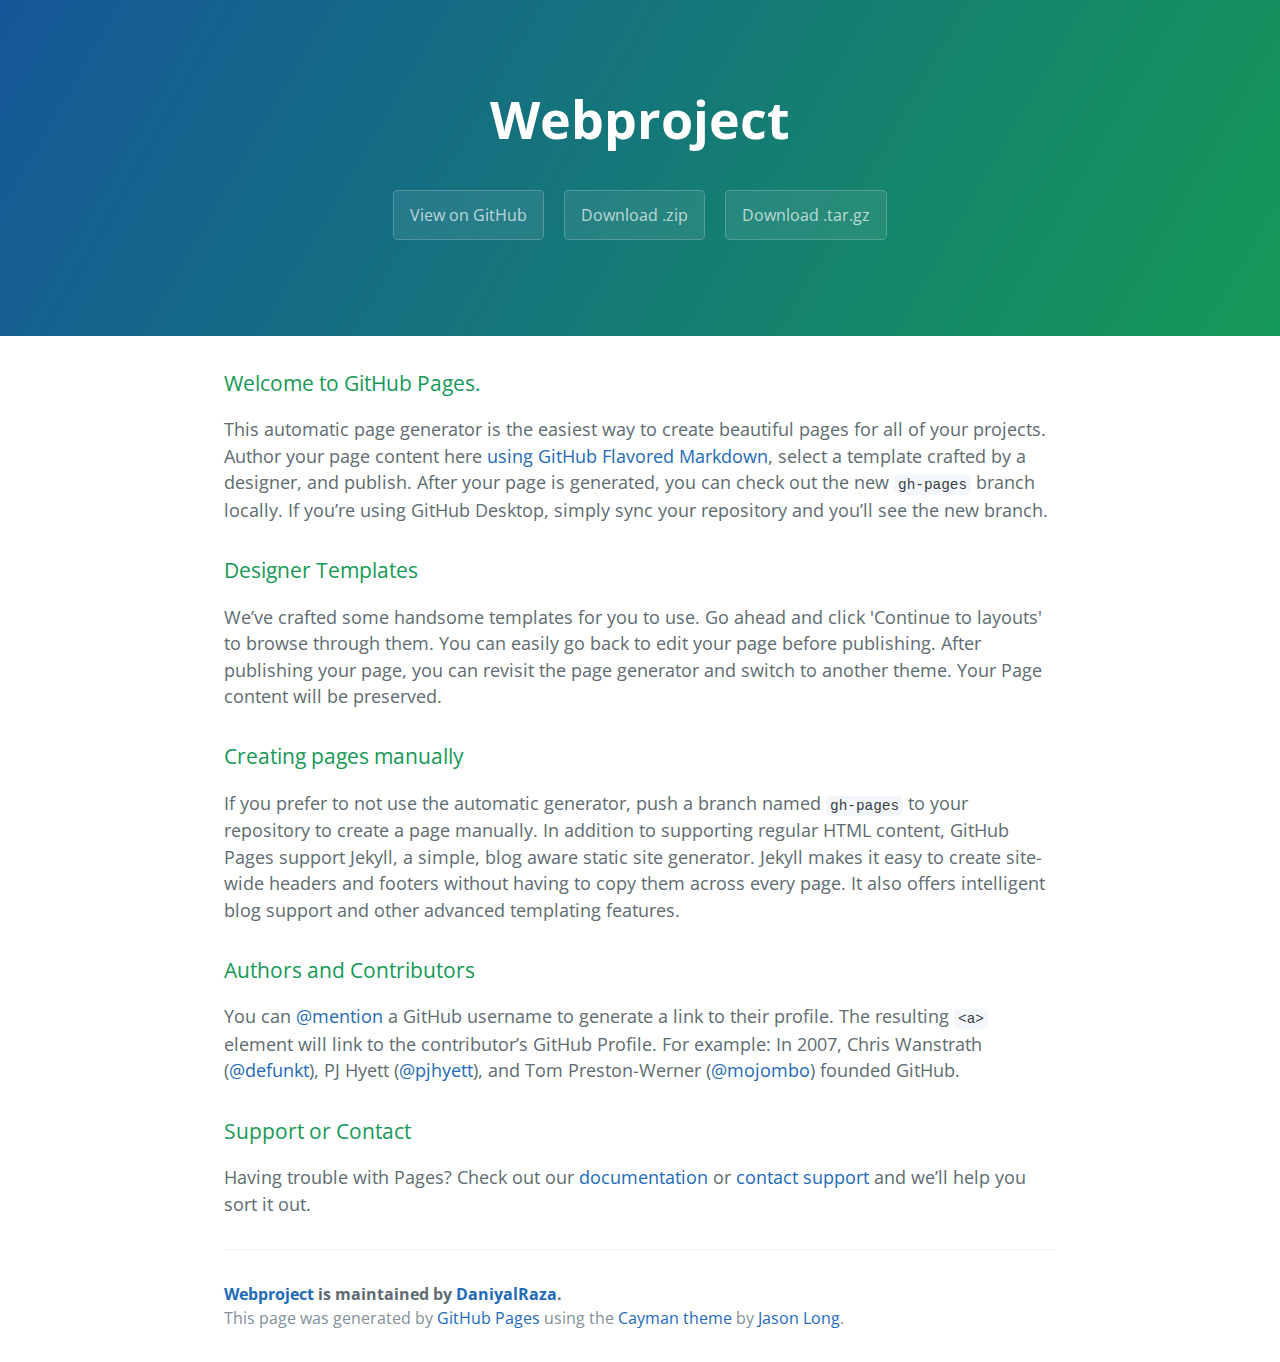
==== index.html @ 0dea216e "Create gh-pages branch via GitHub" ====
<!DOCTYPE html>
<html lang="en-us">
  <head>
    <meta charset="UTF-8">
    <title>Webproject by DaniyalRaza</title>
    <meta name="viewport" content="width=device-width, initial-scale=1">
    <link rel="stylesheet" type="text/css" href="stylesheets/normalize.css" media="screen">
    <link href='https://fonts.googleapis.com/css?family=Open+Sans:400,700' rel='stylesheet' type='text/css'>
    <link rel="stylesheet" type="text/css" href="stylesheets/stylesheet.css" media="screen">
    <link rel="stylesheet" type="text/css" href="stylesheets/github-light.css" media="screen">
  </head>
  <body>
    <section class="page-header">
      <h1 class="project-name">Webproject</h1>
      <h2 class="project-tagline"></h2>
      <a href="https://github.com/DaniyalRaza/WebProject" class="btn">View on GitHub</a>
      <a href="https://github.com/DaniyalRaza/WebProject/zipball/master" class="btn">Download .zip</a>
      <a href="https://github.com/DaniyalRaza/WebProject/tarball/master" class="btn">Download .tar.gz</a>
    </section>

    <section class="main-content">
      <h3>
<a id="welcome-to-github-pages" class="anchor" href="#welcome-to-github-pages" aria-hidden="true"><span class="octicon octicon-link"></span></a>Welcome to GitHub Pages.</h3>

<p>This automatic page generator is the easiest way to create beautiful pages for all of your projects. Author your page content here <a href="https://guides.github.com/features/mastering-markdown/">using GitHub Flavored Markdown</a>, select a template crafted by a designer, and publish. After your page is generated, you can check out the new <code>gh-pages</code> branch locally. If you’re using GitHub Desktop, simply sync your repository and you’ll see the new branch.</p>

<h3>
<a id="designer-templates" class="anchor" href="#designer-templates" aria-hidden="true"><span class="octicon octicon-link"></span></a>Designer Templates</h3>

<p>We’ve crafted some handsome templates for you to use. Go ahead and click 'Continue to layouts' to browse through them. You can easily go back to edit your page before publishing. After publishing your page, you can revisit the page generator and switch to another theme. Your Page content will be preserved.</p>

<h3>
<a id="creating-pages-manually" class="anchor" href="#creating-pages-manually" aria-hidden="true"><span class="octicon octicon-link"></span></a>Creating pages manually</h3>

<p>If you prefer to not use the automatic generator, push a branch named <code>gh-pages</code> to your repository to create a page manually. In addition to supporting regular HTML content, GitHub Pages support Jekyll, a simple, blog aware static site generator. Jekyll makes it easy to create site-wide headers and footers without having to copy them across every page. It also offers intelligent blog support and other advanced templating features.</p>

<h3>
<a id="authors-and-contributors" class="anchor" href="#authors-and-contributors" aria-hidden="true"><span class="octicon octicon-link"></span></a>Authors and Contributors</h3>

<p>You can <a href="https://github.com/blog/821" class="user-mention">@mention</a> a GitHub username to generate a link to their profile. The resulting <code>&lt;a&gt;</code> element will link to the contributor’s GitHub Profile. For example: In 2007, Chris Wanstrath (<a href="https://github.com/defunkt" class="user-mention">@defunkt</a>), PJ Hyett (<a href="https://github.com/pjhyett" class="user-mention">@pjhyett</a>), and Tom Preston-Werner (<a href="https://github.com/mojombo" class="user-mention">@mojombo</a>) founded GitHub.</p>

<h3>
<a id="support-or-contact" class="anchor" href="#support-or-contact" aria-hidden="true"><span class="octicon octicon-link"></span></a>Support or Contact</h3>

<p>Having trouble with Pages? Check out our <a href="https://help.github.com/pages">documentation</a> or <a href="https://github.com/contact">contact support</a> and we’ll help you sort it out.</p>

      <footer class="site-footer">
        <span class="site-footer-owner"><a href="https://github.com/DaniyalRaza/WebProject">Webproject</a> is maintained by <a href="https://github.com/DaniyalRaza">DaniyalRaza</a>.</span>

        <span class="site-footer-credits">This page was generated by <a href="https://pages.github.com">GitHub Pages</a> using the <a href="https://github.com/jasonlong/cayman-theme">Cayman theme</a> by <a href="https://twitter.com/jasonlong">Jason Long</a>.</span>
      </footer>

    </section>

  
  </body>
</html>
---- stylesheets/stylesheet.css ----
* {
  box-sizing: border-box; }

body {
  padding: 0;
  margin: 0;
  font-family: "Open Sans", "Helvetica Neue", Helvetica, Arial, sans-serif;
  font-size: 16px;
  line-height: 1.5;
  color: #606c71; }

a {
  color: #1e6bb8;
  text-decoration: none; }
  a:hover {
    text-decoration: underline; }

.btn {
  display: inline-block;
  margin-bottom: 1rem;
  color: rgba(255, 255, 255, 0.7);
  background-color: rgba(255, 255, 255, 0.08);
  border-color: rgba(255, 255, 255, 0.2);
  border-style: solid;
  border-width: 1px;
  border-radius: 0.3rem;
  transition: color 0.2s, background-color 0.2s, border-color 0.2s; }
  .btn + .btn {
    margin-left: 1rem; }

.btn:hover {
  color: rgba(255, 255, 255, 0.8);
  text-decoration: none;
  background-color: rgba(255, 255, 255, 0.2);
  border-color: rgba(255, 255, 255, 0.3); }

@media screen and (min-width: 64em) {
  .btn {
    padding: 0.75rem 1rem; } }

@media screen and (min-width: 42em) and (max-width: 64em) {
  .btn {
    padding: 0.6rem 0.9rem;
    font-size: 0.9rem; } }

@media screen and (max-width: 42em) {
  .btn {
    display: block;
    width: 100%;
    padding: 0.75rem;
    font-size: 0.9rem; }
    .btn + .btn {
      margin-top: 1rem;
      margin-left: 0; } }

.page-header {
  color: #fff;
  text-align: center;
  background-color: #159957;
  background-image: linear-gradient(120deg, #155799, #159957); }

@media screen and (min-width: 64em) {
  .page-header {
    padding: 5rem 6rem; } }

@media screen and (min-width: 42em) and (max-width: 64em) {
  .page-header {
    padding: 3rem 4rem; } }

@media screen and (max-width: 42em) {
  .page-header {
    padding: 2rem 1rem; } }

.project-name {
  margin-top: 0;
  margin-bottom: 0.1rem; }

@media screen and (min-width: 64em) {
  .project-name {
    font-size: 3.25rem; } }

@media screen and (min-width: 42em) and (max-width: 64em) {
  .project-name {
    font-size: 2.25rem; } }

@media screen and (max-width: 42em) {
  .project-name {
    font-size: 1.75rem; } }

.project-tagline {
  margin-bottom: 2rem;
  font-weight: normal;
  opacity: 0.7; }

@media screen and (min-width: 64em) {
  .project-tagline {
    font-size: 1.25rem; } }

@media screen and (min-width: 42em) and (max-width: 64em) {
  .project-tagline {
    font-size: 1.15rem; } }

@media screen and (max-width: 42em) {
  .project-tagline {
    font-size: 1rem; } }

.main-content :first-child {
  margin-top: 0; }
.main-content img {
  max-width: 100%; }
.main-content h1, .main-content h2, .main-content h3, .main-content h4, .main-content h5, .main-content h6 {
  margin-top: 2rem;
  margin-bottom: 1rem;
  font-weight: normal;
  color: #159957; }
.main-content p {
  margin-bottom: 1em; }
.main-content code {
  padding: 2px 4px;
  font-family: Consolas, "Liberation Mono", Menlo, Courier, monospace;
  font-size: 0.9rem;
  color: #383e41;
  background-color: #f3f6fa;
  border-radius: 0.3rem; }
.main-content pre {
  padding: 0.8rem;
  margin-top: 0;
  margin-bottom: 1rem;
  font: 1rem Consolas, "Liberation Mono", Menlo, Courier, monospace;
  color: #567482;
  word-wrap: normal;
  background-color: #f3f6fa;
  border: solid 1px #dce6f0;
  border-radius: 0.3rem; }
  .main-content pre > code {
    padding: 0;
    margin: 0;
    font-size: 0.9rem;
    color: #567482;
    word-break: normal;
    white-space: pre;
    background: transparent;
    border: 0; }
.main-content .highlight {
  margin-bottom: 1rem; }
  .main-content .highlight pre {
    margin-bottom: 0;
    word-break: normal; }
.main-content .highlight pre, .main-content pre {
  padding: 0.8rem;
  overflow: auto;
  font-size: 0.9rem;
  line-height: 1.45;
  border-radius: 0.3rem; }
.main-content pre code, .main-content pre tt {
  display: inline;
  max-width: initial;
  padding: 0;
  margin: 0;
  overflow: initial;
  line-height: inherit;
  word-wrap: normal;
  background-color: transparent;
  border: 0; }
  .main-content pre code:before, .main-content pre code:after, .main-content pre tt:before, .main-content pre tt:after {
    content: normal; }
.main-content ul, .main-content ol {
  margin-top: 0; }
.main-content blockquote {
  padding: 0 1rem;
  margin-left: 0;
  color: #819198;
  border-left: 0.3rem solid #dce6f0; }
  .main-content blockquote > :first-child {
    margin-top: 0; }
  .main-content blockquote > :last-child {
    margin-bottom: 0; }
.main-content table {
  display: block;
  width: 100%;
  overflow: auto;
  word-break: normal;
  word-break: keep-all; }
  .main-content table th {
    font-weight: bold; }
  .main-content table th, .main-content table td {
    padding: 0.5rem 1rem;
    border: 1px solid #e9ebec; }
.main-content dl {
  padding: 0; }
  .main-content dl dt {
    padding: 0;
    margin-top: 1rem;
    font-size: 1rem;
    font-weight: bold; }
  .main-content dl dd {
    padding: 0;
    margin-bottom: 1rem; }
.main-content hr {
  height: 2px;
  padding: 0;
  margin: 1rem 0;
  background-color: #eff0f1;
  border: 0; }

@media screen and (min-width: 64em) {
  .main-content {
    max-width: 64rem;
    padding: 2rem 6rem;
    margin: 0 auto;
    font-size: 1.1rem; } }

@media screen and (min-width: 42em) and (max-width: 64em) {
  .main-content {
    padding: 2rem 4rem;
    font-size: 1.1rem; } }

@media screen and (max-width: 42em) {
  .main-content {
    padding: 2rem 1rem;
    font-size: 1rem; } }

.site-footer {
  padding-top: 2rem;
  margin-top: 2rem;
  border-top: solid 1px #eff0f1; }

.site-footer-owner {
  display: block;
  font-weight: bold; }

.site-footer-credits {
  color: #819198; }

@media screen and (min-width: 64em) {
  .site-footer {
    font-size: 1rem; } }

@media screen and (min-width: 42em) and (max-width: 64em) {
  .site-footer {
    font-size: 1rem; } }

@media screen and (max-width: 42em) {
  .site-footer {
    font-size: 0.9rem; } }
---- stylesheets/github-light.css ----
/*
   Copyright 2014 GitHub Inc.

   Licensed under the Apache License, Version 2.0 (the "License");
   you may not use this file except in compliance with the License.
   You may obtain a copy of the License at

       http://www.apache.org/licenses/LICENSE-2.0

   Unless required by applicable law or agreed to in writing, software
   distributed under the License is distributed on an "AS IS" BASIS,
   WITHOUT WARRANTIES OR CONDITIONS OF ANY KIND, either express or implied.
   See the License for the specific language governing permissions and
   limitations under the License.

*/

.pl-c /* comment */ {
  color: #969896;
}

.pl-c1      /* constant, markup.raw, meta.diff.header, meta.module-reference, meta.property-name, support, support.constant, support.variable, variable.other.constant */,
.pl-s .pl-v /* string variable */ {
  color: #0086b3;
}

.pl-e  /* entity */,
.pl-en /* entity.name */ {
  color: #795da3;
}

.pl-s .pl-s1 /* string source */,
.pl-smi      /* storage.modifier.import, storage.modifier.package, storage.type.java, variable.other, variable.parameter.function */ {
  color: #333;
}

.pl-ent /* entity.name.tag */ {
  color: #63a35c;
}

.pl-k /* keyword, storage, storage.type */ {
  color: #a71d5d;
}

.pl-pds              /* punctuation.definition.string, string.regexp.character-class */,
.pl-s                /* string */,
.pl-s .pl-pse .pl-s1 /* string punctuation.section.embedded source */,
.pl-sr               /* string.regexp */,
.pl-sr .pl-cce       /* string.regexp constant.character.escape */,
.pl-sr .pl-sra       /* string.regexp string.regexp.arbitrary-repitition */,
.pl-sr .pl-sre       /* string.regexp source.ruby.embedded */ {
  color: #183691;
}

.pl-v /* variable */ {
  color: #ed6a43;
}

.pl-id /* invalid.deprecated */ {
  color: #b52a1d;
}

.pl-ii /* invalid.illegal */ {
  background-color: #b52a1d;
  color: #f8f8f8;
}

.pl-sr .pl-cce /* string.regexp constant.character.escape */ {
  color: #63a35c;
  font-weight: bold;
}

.pl-ml /* markup.list */ {
  color: #693a17;
}

.pl-mh        /* markup.heading */,
.pl-mh .pl-en /* markup.heading entity.name */,
.pl-ms        /* meta.separator */ {
  color: #1d3e81;
  font-weight: bold;
}

.pl-mq /* markup.quote */ {
  color: #008080;
}

.pl-mi /* markup.italic */ {
  color: #333;
  font-style: italic;
}

.pl-mb /* markup.bold */ {
  color: #333;
  font-weight: bold;
}

.pl-md /* markup.deleted, meta.diff.header.from-file */ {
  background-color: #ffecec;
  color: #bd2c00;
}

.pl-mi1 /* markup.inserted, meta.diff.header.to-file */ {
  background-color: #eaffea;
  color: #55a532;
}

.pl-mdr /* meta.diff.range */ {
  color: #795da3;
  font-weight: bold;
}

.pl-mo /* meta.output */ {
  color: #1d3e81;
}
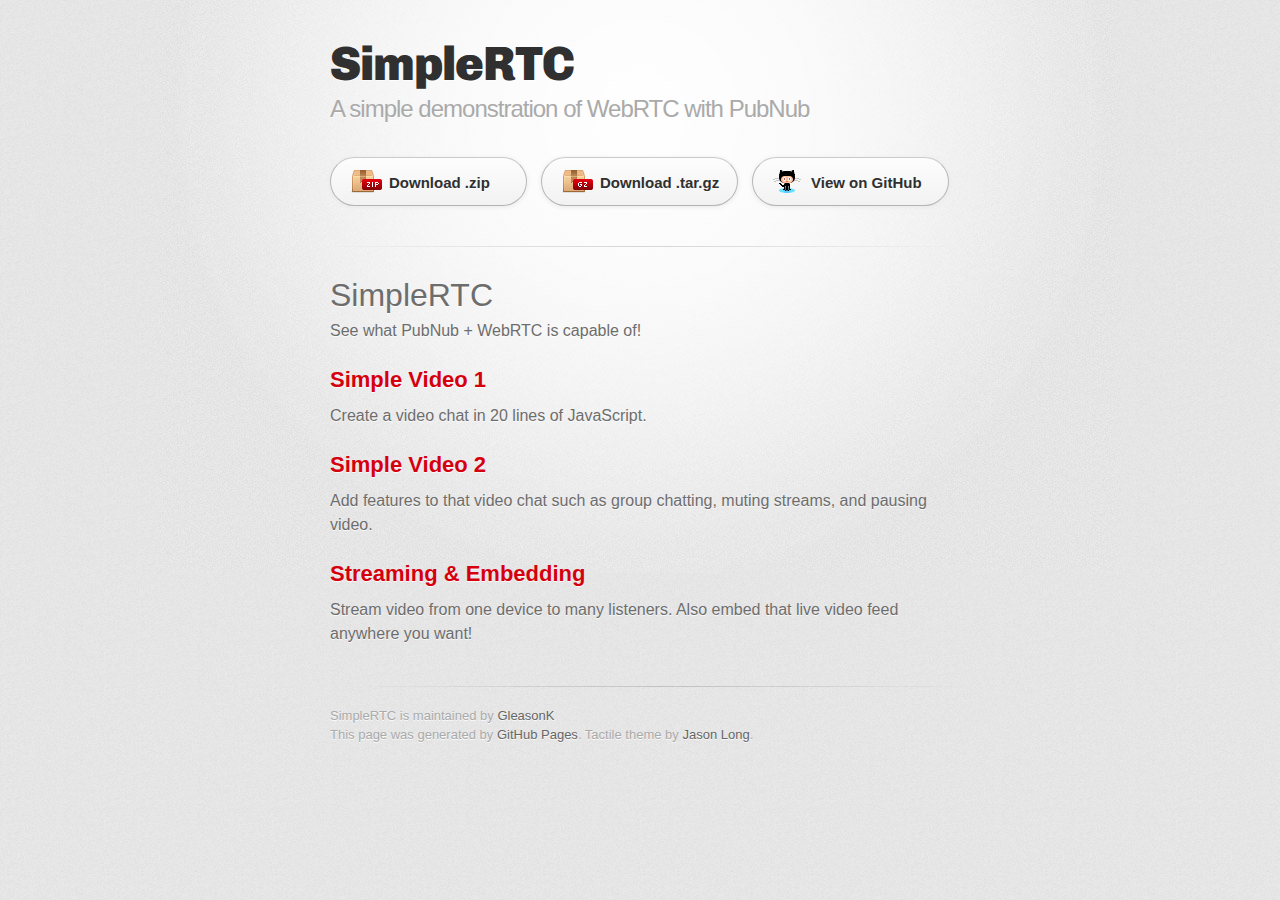
==== commit 477dea75: "Try testing" ====
--- a/index.html
+++ b/index.html
@@ -1,57 +1,64 @@
 <!DOCTYPE html>
-<html lang="en-us">
+<html>
   <head>
-    <meta charset="UTF-8">
-    <title>Webproject by DaniyalRaza</title>
-    <meta name="viewport" content="width=device-width, initial-scale=1">
-    <link rel="stylesheet" type="text/css" href="stylesheets/normalize.css" media="screen">
-    <link href='https://fonts.googleapis.com/css?family=Open+Sans:400,700' rel='stylesheet' type='text/css'>
+    <meta charset='utf-8'>
+    <meta http-equiv="X-UA-Compatible" content="chrome=1">
+    <link href='https://fonts.googleapis.com/css?family=Chivo:900' rel='stylesheet' type='text/css'>
     <link rel="stylesheet" type="text/css" href="stylesheets/stylesheet.css" media="screen">
-    <link rel="stylesheet" type="text/css" href="stylesheets/github-light.css" media="screen">
+    <link rel="stylesheet" type="text/css" href="stylesheets/github-dark.css" media="screen">
+    <link rel="stylesheet" type="text/css" href="stylesheets/print.css" media="print">
+    <!--[if lt IE 9]>
+    <script src="//html5shiv.googlecode.com/svn/trunk/html5.js"></script>
+    <![endif]-->
+    <title>SimpleRTC by GleasonK</title>
   </head>
+
   <body>
-    <section class="page-header">
-      <h1 class="project-name">Webproject</h1>
-      <h2 class="project-tagline"></h2>
-      <a href="https://github.com/DaniyalRaza/WebProject" class="btn">View on GitHub</a>
-      <a href="https://github.com/DaniyalRaza/WebProject/zipball/master" class="btn">Download .zip</a>
-      <a href="https://github.com/DaniyalRaza/WebProject/tarball/master" class="btn">Download .tar.gz</a>
-    </section>
+    <div id="container">
+      <div class="inner">
 
-    <section class="main-content">
-      <h3>
-<a id="welcome-to-github-pages" class="anchor" href="#welcome-to-github-pages" aria-hidden="true"><span class="octicon octicon-link"></span></a>Welcome to GitHub Pages.</h3>
+        <header>
+		  <h1>SimpleRTC</h1>
+          <h2>A simple demonstration of WebRTC with PubNub</h2>
+        </header>
 
-<p>This automatic page generator is the easiest way to create beautiful pages for all of your projects. Author your page content here <a href="https://guides.github.com/features/mastering-markdown/">using GitHub Flavored Markdown</a>, select a template crafted by a designer, and publish. After your page is generated, you can check out the new <code>gh-pages</code> branch locally. If you’re using GitHub Desktop, simply sync your repository and you’ll see the new branch.</p>
+        <section id="downloads" class="clearfix">
+          <a href="https://github.com/GleasonK/SimpleRTC/zipball/master" id="download-zip" class="button"><span>Download .zip</span></a>
+          <a href="https://github.com/GleasonK/SimpleRTC/tarball/master" id="download-tar-gz" class="button"><span>Download .tar.gz</span></a>
+          <a href="https://github.com/GleasonK/SimpleRTC" id="view-on-github" class="button"><span>View on GitHub</span></a>
+        </section>
 
-<h3>
-<a id="designer-templates" class="anchor" href="#designer-templates" aria-hidden="true"><span class="octicon octicon-link"></span></a>Designer Templates</h3>
+        <hr>
 
-<p>We’ve crafted some handsome templates for you to use. Go ahead and click 'Continue to layouts' to browse through them. You can easily go back to edit your page before publishing. After publishing your page, you can revisit the page generator and switch to another theme. Your Page content will be preserved.</p>
+        <section id="main_content">
+          <h1>
+			<a id="simplertc" class="anchor" href="#simplertc" aria-hidden="true"><span class="octicon octicon-link"></span></a>SimpleRTC</h1>
 
-<h3>
-<a id="creating-pages-manually" class="anchor" href="#creating-pages-manually" aria-hidden="true"><span class="octicon octicon-link"></span></a>Creating pages manually</h3>
+			<p>See what PubNub + WebRTC is capable of!</p>
+			<h2><a href="minivid.html">Simple Video 1</a></h2>
+			<p>Create a video chat in 20 lines of JavaScript.</p>
 
-<p>If you prefer to not use the automatic generator, push a branch named <code>gh-pages</code> to your repository to create a page manually. In addition to supporting regular HTML content, GitHub Pages support Jekyll, a simple, blog aware static site generator. Jekyll makes it easy to create site-wide headers and footers without having to copy them across every page. It also offers intelligent blog support and other advanced templating features.</p>
+			<h2><a href="minivid2.html">Simple Video 2</a></h2>
+			<p>Add features to that video chat such as group chatting, muting
+			streams, and pausing video.</p>
 
-<h3>
-<a id="authors-and-contributors" class="anchor" href="#authors-and-contributors" aria-hidden="true"><span class="octicon octicon-link"></span></a>Authors and Contributors</h3>
+			<h2><a href="stream.html">Streaming & Embedding</a></h2>
+			<p>Stream video from one device to many listeners. Also embed that
+		live video feed anywhere you want!</p>
 
-<p>You can <a href="https://github.com/blog/821" class="user-mention">@mention</a> a GitHub username to generate a link to their profile. The resulting <code>&lt;a&gt;</code> element will link to the contributor’s GitHub Profile. For example: In 2007, Chris Wanstrath (<a href="https://github.com/defunkt" class="user-mention">@defunkt</a>), PJ Hyett (<a href="https://github.com/pjhyett" class="user-mention">@pjhyett</a>), and Tom Preston-Werner (<a href="https://github.com/mojombo" class="user-mention">@mojombo</a>) founded GitHub.</p>
+        </section>
 
-<h3>
-<a id="support-or-contact" class="anchor" href="#support-or-contact" aria-hidden="true"><span class="octicon octicon-link"></span></a>Support or Contact</h3>
+        <footer>
+          SimpleRTC is maintained by <a href="https://github.com/GleasonK">GleasonK</a><br>
+          This page was generated by <a href="https://pages.github.com">GitHub Pages</a>. Tactile theme by <a href="https://twitter.com/jasonlong">Jason Long</a>.
+        </footer>
 
-<p>Having trouble with Pages? Check out our <a href="https://help.github.com/pages">documentation</a> or <a href="https://github.com/contact">contact support</a> and we’ll help you sort it out.</p>
-
-      <footer class="site-footer">
-        <span class="site-footer-owner"><a href="https://github.com/DaniyalRaza/WebProject">Webproject</a> is maintained by <a href="https://github.com/DaniyalRaza">DaniyalRaza</a>.</span>
-
-        <span class="site-footer-credits">This page was generated by <a href="https://pages.github.com">GitHub Pages</a> using the <a href="https://github.com/jasonlong/cayman-theme">Cayman theme</a> by <a href="https://twitter.com/jasonlong">Jason Long</a>.</span>
-      </footer>
-
-    </section>
-
-  
+        
+          
+          
+          
+          
+      </div>
+    </div>
   </body>
 </html>
--- a/stylesheets/stylesheet.css
+++ b/stylesheets/stylesheet.css
@@ -1,245 +1,373 @@
-* {
-  box-sizing: border-box; }
-
+/* http://meyerweb.com/eric/tools/css/reset/
+   v2.0 | 20110126
+   License: none (public domain)
+*/
+html, body, div, span, applet, object, iframe,
+h1, h2, h3, h4, h5, h6, p, blockquote, pre,
+a, abbr, acronym, address, big, cite, code,
+del, dfn, em, img, ins, kbd, q, s, samp,
+small, strike, strong, sub, sup, tt, var,
+b, u, i, center,
+dl, dt, dd, ol, ul, li,
+fieldset, form, label, legend,
+table, caption, tbody, tfoot, thead, tr, th, td,
+article, aside, canvas, details, embed,
+figure, figcaption, footer, header, hgroup,
+menu, nav, output, ruby, section, summary,
+time, mark, audio, video {
+	padding: 0;
+	margin: 0;
+	font: inherit;
+	font-size: 100%;
+	vertical-align: baseline;
+	border: 0;
+}
+/* HTML5 display-role reset for older browsers */
+article, aside, details, figcaption, figure,
+footer, header, hgroup, menu, nav, section {
+	display: block;
+}
 body {
+	line-height: 1;
+}
+ol, ul {
+	list-style: none;
+}
+blockquote, q {
+	quotes: none;
+}
+blockquote:before, blockquote:after,
+q:before, q:after {
+	content: '';
+	content: none;
+}
+table {
+	border-spacing: 0;
+	border-collapse: collapse;
+}
+
+/* LAYOUT STYLES */
+body {
+  font-family: 'Helvetica Neue', Helvetica, Arial, serif;
+  font-size: 1em;
+  line-height: 1.5;
+  color: #6d6d6d;
+  text-shadow: 0 1px 0 rgba(255, 255, 255, 0.8);
+  background: #e7e7e7 url(../img/body-bg.png) 0 0 repeat;
+}
+
+a {
+  color: #d5000d;
+}
+a:hover {
+  color: #c5000c;
+}
+
+header {
+  padding-top: 35px;
+  padding-bottom: 25px;
+}
+
+header h1 {
+  font-family: 'Chivo', 'Helvetica Neue', Helvetica, Arial, serif;
+  font-size: 48px; font-weight: 900;
+  line-height: 1.2;
+  color: #303030;
+  letter-spacing: -1px;
+}
+
+header h2 {
+  font-size: 24px;
+  font-weight: normal;
+  line-height: 1.3;
+  color: #aaa;
+  letter-spacing: -1px;
+}
+
+#container {
+  min-height: 595px;
+  background: transparent url(../img/highlight-bg.jpg) 50% 0 no-repeat;
+}
+
+.inner {
+  width: 620px;
+  margin: 0 auto;
+}
+
+#container .inner img {
+  max-width: 100%;
+}
+
+#downloads {
+  margin-bottom: 40px;
+}
+
+a.button {
+  display: block;
+  float: left;
+  width: 179px;
+  padding: 12px 8px 12px 8px;
+  margin-right: 14px;
+  font-size: 15px;
+  font-weight: bold;
+  line-height: 25px;
+  color: #303030;
+  background: #fdfdfd; /* Old browsers */
+  background: -moz-linear-gradient(top,  #fdfdfd 0%, #f2f2f2 100%); /* FF3.6+ */
+  background: -webkit-gradient(linear, left top, left bottom, color-stop(0%,#fdfdfd), color-stop(100%,#f2f2f2)); /* Chrome,Safari4+ */
+  background: -webkit-linear-gradient(top,  #fdfdfd 0%,#f2f2f2 100%); /* Chrome10+,Safari5.1+ */
+  background: -o-linear-gradient(top,  #fdfdfd 0%,#f2f2f2 100%); /* Opera 11.10+ */
+  background: -ms-linear-gradient(top,  #fdfdfd 0%,#f2f2f2 100%); /* IE10+ */
+  background: linear-gradient(top,  #fdfdfd 0%,#f2f2f2 100%); /* W3C */
+  filter: progid:DXImageTransform.Microsoft.gradient( startColorstr='#fdfdfd', endColorstr='#f2f2f2',GradientType=0 ); /* IE6-9 */
+  border-top: solid 1px #cbcbcb;
+  border-right: solid 1px #b7b7b7;
+  border-bottom: solid 1px #b3b3b3;
+  border-left: solid 1px #b7b7b7;
+  border-radius: 30px;
+  -webkit-box-shadow: 10px 10px 5px #888;
+  -moz-box-shadow: 10px 10px 5px #888;
+  box-shadow: 0px 1px 5px #e8e8e8;
+  -moz-border-radius: 30px;
+  -webkit-border-radius: 30px;
+}
+a.button:hover {
+  background: #fafafa; /* Old browsers */
+  background: -moz-linear-gradient(top,  #fdfdfd 0%, #f6f6f6 100%); /* FF3.6+ */
+  background: -webkit-gradient(linear, left top, left bottom, color-stop(0%,#fdfdfd), color-stop(100%,#f6f6f6)); /* Chrome,Safari4+ */
+  background: -webkit-linear-gradient(top,  #fdfdfd 0%,#f6f6f6 100%); /* Chrome10+,Safari5.1+ */
+  background: -o-linear-gradient(top,  #fdfdfd 0%,#f6f6f6 100%); /* Opera 11.10+ */
+  background: -ms-linear-gradient(top,  #fdfdfd 0%,#f6f6f6 100%); /* IE10+ */
+  background: linear-gradient(top,  #fdfdfd 0%,#f6f6f6, 100%); /* W3C */
+  filter: progid:DXImageTransform.Microsoft.gradient( startColorstr='#fdfdfd', endColorstr='#f6f6f6',GradientType=0 ); /* IE6-9 */
+  border-top: solid 1px #b7b7b7;
+  border-right: solid 1px #b3b3b3;
+  border-bottom: solid 1px #b3b3b3;
+  border-left: solid 1px #b3b3b3;
+}
+
+a.button span {
+  display: block;
+  height: 23px;
+  padding-left: 50px;
+}
+
+#download-zip span {
+  background: transparent url(../img/zip-icon.png) 12px 50% no-repeat;
+}
+#download-tar-gz span {
+  background: transparent url(../img/tar-gz-icon.png) 12px 50% no-repeat;
+}
+#view-on-github span {
+  background: transparent url(../img/octocat-icon.png) 12px 50% no-repeat;
+}
+#view-on-github {
+  margin-right: 0;
+}
+
+code, pre {
+  margin-bottom: 30px;
+  font-family: Monaco, "Bitstream Vera Sans Mono", "Lucida Console", Terminal;
+  font-size: 14px;
+  color: #222;
+}
+
+code {
+  padding: 0 3px;
+  background-color: #f2f2f2;
+  border: solid 1px #ddd;
+}
+
+pre {
+  padding: 20px;
+  overflow: auto;
+  color: #f2f2f2;
+  text-shadow: none;
+  background: #303030;
+}
+pre code {
   padding: 0;
-  margin: 0;
-  font-family: "Open Sans", "Helvetica Neue", Helvetica, Arial, sans-serif;
+  color: #f2f2f2;
+  background-color: #303030;
+  border: none;
+}
+
+ul, ol, dl {
+  margin-bottom: 20px;
+}
+
+
+/* COMMON STYLES */
+
+hr {
+  height: 1px;
+  padding-bottom: 1em;
+  margin-top: 1em;
+  line-height: 1px;
+  background: transparent url('../img/hr.png') 50% 0 no-repeat;
+  border: none;
+}
+
+strong {
+  font-weight: bold;
+}
+
+em {
+  font-style: italic;
+}
+
+table {
+  width: 100%;
+  border: 1px solid #ebebeb;
+}
+
+th {
+  font-weight: 500;
+}
+
+td {
+  font-weight: 300;
+  text-align: center;
+  border: 1px solid #ebebeb;
+}
+
+form {
+  padding: 20px;
+  background: #f2f2f2;
+
+}
+
+
+/* GENERAL ELEMENT TYPE STYLES */
+
+h1 {
+  font-size: 32px;
+}
+
+h2 {
+  margin-bottom: 8px;
+  font-size: 22px;
+  font-weight: bold;
+  color: #303030;
+}
+
+h3 {
+  margin-bottom: 8px;
+  font-size: 18px;
+  font-weight: bold;
+  color: #d5000d;
+}
+
+h4 {
   font-size: 16px;
-  line-height: 1.5;
-  color: #606c71; }
+  font-weight: bold;
+  color: #303030;
+}
+
+h5 {
+  font-size: 1em;
+  color: #303030;
+}
+
+h6 {
+  font-size: .8em;
+  color: #303030;
+}
+
+p {
+  margin-bottom: 20px;
+  font-weight: 300;
+}
 
 a {
-  color: #1e6bb8;
-  text-decoration: none; }
-  a:hover {
-    text-decoration: underline; }
-
-.btn {
-  display: inline-block;
-  margin-bottom: 1rem;
-  color: rgba(255, 255, 255, 0.7);
-  background-color: rgba(255, 255, 255, 0.08);
-  border-color: rgba(255, 255, 255, 0.2);
-  border-style: solid;
-  border-width: 1px;
-  border-radius: 0.3rem;
-  transition: color 0.2s, background-color 0.2s, border-color 0.2s; }
-  .btn + .btn {
-    margin-left: 1rem; }
-
-.btn:hover {
-  color: rgba(255, 255, 255, 0.8);
   text-decoration: none;
-  background-color: rgba(255, 255, 255, 0.2);
-  border-color: rgba(255, 255, 255, 0.3); }
-
-@media screen and (min-width: 64em) {
-  .btn {
-    padding: 0.75rem 1rem; } }
-
-@media screen and (min-width: 42em) and (max-width: 64em) {
-  .btn {
-    padding: 0.6rem 0.9rem;
-    font-size: 0.9rem; } }
-
-@media screen and (max-width: 42em) {
-  .btn {
-    display: block;
-    width: 100%;
-    padding: 0.75rem;
-    font-size: 0.9rem; }
-    .btn + .btn {
-      margin-top: 1rem;
-      margin-left: 0; } }
-
-.page-header {
-  color: #fff;
-  text-align: center;
-  background-color: #159957;
-  background-image: linear-gradient(120deg, #155799, #159957); }
-
-@media screen and (min-width: 64em) {
-  .page-header {
-    padding: 5rem 6rem; } }
-
-@media screen and (min-width: 42em) and (max-width: 64em) {
-  .page-header {
-    padding: 3rem 4rem; } }
-
-@media screen and (max-width: 42em) {
-  .page-header {
-    padding: 2rem 1rem; } }
-
-.project-name {
-  margin-top: 0;
-  margin-bottom: 0.1rem; }
-
-@media screen and (min-width: 64em) {
-  .project-name {
-    font-size: 3.25rem; } }
-
-@media screen and (min-width: 42em) and (max-width: 64em) {
-  .project-name {
-    font-size: 2.25rem; } }
-
-@media screen and (max-width: 42em) {
-  .project-name {
-    font-size: 1.75rem; } }
-
-.project-tagline {
-  margin-bottom: 2rem;
-  font-weight: normal;
-  opacity: 0.7; }
-
-@media screen and (min-width: 64em) {
-  .project-tagline {
-    font-size: 1.25rem; } }
-
-@media screen and (min-width: 42em) and (max-width: 64em) {
-  .project-tagline {
-    font-size: 1.15rem; } }
-
-@media screen and (max-width: 42em) {
-  .project-tagline {
-    font-size: 1rem; } }
-
-.main-content :first-child {
-  margin-top: 0; }
-.main-content img {
-  max-width: 100%; }
-.main-content h1, .main-content h2, .main-content h3, .main-content h4, .main-content h5, .main-content h6 {
-  margin-top: 2rem;
-  margin-bottom: 1rem;
-  font-weight: normal;
-  color: #159957; }
-.main-content p {
-  margin-bottom: 1em; }
-.main-content code {
-  padding: 2px 4px;
-  font-family: Consolas, "Liberation Mono", Menlo, Courier, monospace;
-  font-size: 0.9rem;
-  color: #383e41;
-  background-color: #f3f6fa;
-  border-radius: 0.3rem; }
-.main-content pre {
-  padding: 0.8rem;
-  margin-top: 0;
-  margin-bottom: 1rem;
-  font: 1rem Consolas, "Liberation Mono", Menlo, Courier, monospace;
-  color: #567482;
-  word-wrap: normal;
-  background-color: #f3f6fa;
-  border: solid 1px #dce6f0;
-  border-radius: 0.3rem; }
-  .main-content pre > code {
-    padding: 0;
-    margin: 0;
-    font-size: 0.9rem;
-    color: #567482;
-    word-break: normal;
-    white-space: pre;
-    background: transparent;
-    border: 0; }
-.main-content .highlight {
-  margin-bottom: 1rem; }
-  .main-content .highlight pre {
-    margin-bottom: 0;
-    word-break: normal; }
-.main-content .highlight pre, .main-content pre {
-  padding: 0.8rem;
-  overflow: auto;
-  font-size: 0.9rem;
-  line-height: 1.45;
-  border-radius: 0.3rem; }
-.main-content pre code, .main-content pre tt {
-  display: inline;
-  max-width: initial;
-  padding: 0;
-  margin: 0;
-  overflow: initial;
-  line-height: inherit;
-  word-wrap: normal;
-  background-color: transparent;
-  border: 0; }
-  .main-content pre code:before, .main-content pre code:after, .main-content pre tt:before, .main-content pre tt:after {
-    content: normal; }
-.main-content ul, .main-content ol {
-  margin-top: 0; }
-.main-content blockquote {
-  padding: 0 1rem;
-  margin-left: 0;
-  color: #819198;
-  border-left: 0.3rem solid #dce6f0; }
-  .main-content blockquote > :first-child {
-    margin-top: 0; }
-  .main-content blockquote > :last-child {
-    margin-bottom: 0; }
-.main-content table {
+}
+
+p a {
+  font-weight: 400;
+}
+
+blockquote {
+  padding: 0 0 0 30px;
+  margin-bottom: 20px;
+  font-size: 1.6em;
+  border-left: 10px solid #e9e9e9;
+}
+
+ul li {
+  list-style-position: inside;
+  list-style: disc;
+  padding-left: 20px;
+}
+
+ol li {
+  list-style-position: inside;
+  list-style: decimal;
+  padding-left: 3px;
+}
+
+dl dt {
+  color: #303030;
+}
+
+footer {
+  padding-top: 20px;
+  padding-bottom: 30px;
+  margin-top: 40px;
+  font-size: 13px;
+  color: #aaa;
+  background: transparent url('../img/hr.png') 0 0 no-repeat;
+}
+
+footer a {
+  color: #666;
+}
+footer a:hover {
+  color: #444;
+}
+
+/* MISC */
+.clearfix:after {
   display: block;
-  width: 100%;
-  overflow: auto;
-  word-break: normal;
-  word-break: keep-all; }
-  .main-content table th {
-    font-weight: bold; }
-  .main-content table th, .main-content table td {
-    padding: 0.5rem 1rem;
-    border: 1px solid #e9ebec; }
-.main-content dl {
-  padding: 0; }
-  .main-content dl dt {
-    padding: 0;
-    margin-top: 1rem;
-    font-size: 1rem;
-    font-weight: bold; }
-  .main-content dl dd {
-    padding: 0;
-    margin-bottom: 1rem; }
-.main-content hr {
-  height: 2px;
-  padding: 0;
-  margin: 1rem 0;
-  background-color: #eff0f1;
-  border: 0; }
-
-@media screen and (min-width: 64em) {
-  .main-content {
-    max-width: 64rem;
-    padding: 2rem 6rem;
+  height: 0;
+  clear: both;
+  visibility: hidden;
+  content: '.';
+}
+
+.clearfix {display: inline-block;}
+* html .clearfix {height: 1%;}
+.clearfix {display: block;}
+
+/* #Media Queries
+================================================== */
+
+/* Smaller than standard 960 (devices and browsers) */
+@media only screen and (max-width: 959px) { }
+
+/* Tablet Portrait size to standard 960 (devices and browsers) */
+@media only screen and (min-width: 768px) and (max-width: 959px) { }
+
+/* All Mobile Sizes (devices and browser) */
+@media only screen and (max-width: 767px) {
+  header {
+    padding-top: 10px;
+    padding-bottom: 10px;
+  }
+  #downloads {
+    margin-bottom: 25px;
+  }
+  #download-zip, #download-tar-gz {
+    display: none;
+  }
+  .inner {
+    width: 94%;
     margin: 0 auto;
-    font-size: 1.1rem; } }
-
-@media screen and (min-width: 42em) and (max-width: 64em) {
-  .main-content {
-    padding: 2rem 4rem;
-    font-size: 1.1rem; } }
-
-@media screen and (max-width: 42em) {
-  .main-content {
-    padding: 2rem 1rem;
-    font-size: 1rem; } }
-
-.site-footer {
-  padding-top: 2rem;
-  margin-top: 2rem;
-  border-top: solid 1px #eff0f1; }
-
-.site-footer-owner {
-  display: block;
-  font-weight: bold; }
-
-.site-footer-credits {
-  color: #819198; }
-
-@media screen and (min-width: 64em) {
-  .site-footer {
-    font-size: 1rem; } }
-
-@media screen and (min-width: 42em) and (max-width: 64em) {
-  .site-footer {
-    font-size: 1rem; } }
-
-@media screen and (max-width: 42em) {
-  .site-footer {
-    font-size: 0.9rem; } }
+  }
+}
+
+/* Mobile Landscape Size to Tablet Portrait (devices and browsers) */
+@media only screen and (min-width: 480px) and (max-width: 767px) { }
+
+/* Mobile Portrait Size to Mobile Landscape Size (devices and browsers) */
+@media only screen and (max-width: 479px) { }
--- a/stylesheets/github-dark.css
+++ b/stylesheets/github-dark.css
@@ -0,0 +1,116 @@
+/*
+   Copyright 2014 GitHub Inc.
+
+   Licensed under the Apache License, Version 2.0 (the "License");
+   you may not use this file except in compliance with the License.
+   You may obtain a copy of the License at
+
+       http://www.apache.org/licenses/LICENSE-2.0
+
+   Unless required by applicable law or agreed to in writing, software
+   distributed under the License is distributed on an "AS IS" BASIS,
+   WITHOUT WARRANTIES OR CONDITIONS OF ANY KIND, either express or implied.
+   See the License for the specific language governing permissions and
+   limitations under the License.
+
+*/
+
+.pl-c /* comment */ {
+  color: #969896;
+}
+
+.pl-c1      /* constant, markup.raw, meta.diff.header, meta.module-reference, meta.property-name, support, support.constant, support.variable, variable.other.constant */,
+.pl-s .pl-v /* string variable */ {
+  color: #0099cd;
+}
+
+.pl-e  /* entity */,
+.pl-en /* entity.name */ {
+  color: #9774cb;
+}
+
+.pl-s .pl-s1 /* string source */,
+.pl-smi      /* storage.modifier.import, storage.modifier.package, storage.type.java, variable.other, variable.parameter.function */ {
+  color: #ddd;
+}
+
+.pl-ent /* entity.name.tag */ {
+  color: #7bcc72;
+}
+
+.pl-k /* keyword, storage, storage.type */ {
+  color: #cc2372;
+}
+
+.pl-pds              /* punctuation.definition.string, string.regexp.character-class */,
+.pl-s                /* string */,
+.pl-s .pl-pse .pl-s1 /* string punctuation.section.embedded source */,
+.pl-sr               /* string.regexp */,
+.pl-sr .pl-cce       /* string.regexp constant.character.escape */,
+.pl-sr .pl-sra       /* string.regexp string.regexp.arbitrary-repitition */,
+.pl-sr .pl-sre       /* string.regexp source.ruby.embedded */ {
+  color: #3c66e2;
+}
+
+.pl-v /* variable */ {
+  color: #fb8764;
+}
+
+.pl-id /* invalid.deprecated */ {
+  color: #e63525;
+}
+
+.pl-ii /* invalid.illegal */ {
+  background-color: #e63525;
+  color: #f8f8f8;
+}
+
+.pl-sr .pl-cce /* string.regexp constant.character.escape */ {
+  color: #7bcc72;
+  font-weight: bold;
+}
+
+.pl-ml /* markup.list */ {
+  color: #c26b2b;
+}
+
+.pl-mh        /* markup.heading */,
+.pl-mh .pl-en /* markup.heading entity.name */,
+.pl-ms        /* meta.separator */ {
+  color: #264ec5;
+  font-weight: bold;
+}
+
+.pl-mq /* markup.quote */ {
+  color: #00acac;
+}
+
+.pl-mi /* markup.italic */ {
+  color: #ddd;
+  font-style: italic;
+}
+
+.pl-mb /* markup.bold */ {
+  color: #ddd;
+  font-weight: bold;
+}
+
+.pl-md /* markup.deleted, meta.diff.header.from-file */ {
+  background-color: #ffecec;
+  color: #bd2c00;
+}
+
+.pl-mi1 /* markup.inserted, meta.diff.header.to-file */ {
+  background-color: #eaffea;
+  color: #55a532;
+}
+
+.pl-mdr /* meta.diff.range */ {
+  color: #9774cb;
+  font-weight: bold;
+}
+
+.pl-mo /* meta.output */ {
+  color: #264ec5;
+}
+
--- a/stylesheets/print.css
+++ b/stylesheets/print.css
@@ -0,0 +1,228 @@
+html, body, div, span, applet, object, iframe,
+h1, h2, h3, h4, h5, h6, p, blockquote, pre,
+a, abbr, acronym, address, big, cite, code,
+del, dfn, em, img, ins, kbd, q, s, samp,
+small, strike, strong, sub, sup, tt, var,
+b, u, i, center,
+dl, dt, dd, ol, ul, li,
+fieldset, form, label, legend,
+table, caption, tbody, tfoot, thead, tr, th, td,
+article, aside, canvas, details, embed,
+figure, figcaption, footer, header, hgroup,
+menu, nav, output, ruby, section, summary,
+time, mark, audio, video {
+  padding: 0;
+  margin: 0;
+  font: inherit;
+  font-size: 100%;
+  vertical-align: baseline;
+  border: 0;
+}
+/* HTML5 display-role reset for older browsers */
+article, aside, details, figcaption, figure,
+footer, header, hgroup, menu, nav, section {
+  display: block;
+}
+body {
+  line-height: 1;
+}
+ol, ul {
+  list-style: none;
+}
+blockquote, q {
+  quotes: none;
+}
+blockquote:before, blockquote:after,
+q:before, q:after {
+  content: '';
+  content: none;
+}
+table {
+  border-spacing: 0;
+  border-collapse: collapse;
+}
+body {
+  font-family: 'Helvetica Neue', Helvetica, Arial, serif;
+  font-size: 13px;
+  line-height: 1.5;
+  color: #000;
+}
+
+a {
+  font-weight: bold;
+  color: #d5000d;
+}
+
+header {
+  padding-top: 35px;
+  padding-bottom: 10px;
+}
+
+header h1 {
+  font-size: 48px;
+  font-weight: bold;
+  line-height: 1.2;
+  color: #303030;
+  letter-spacing: -1px;
+}
+
+header h2 {
+  font-size: 24px;
+  font-weight: normal;
+  line-height: 1.3;
+  color: #aaa;
+  letter-spacing: -1px;
+}
+#downloads {
+  display: none;
+}
+#main_content {
+  padding-top: 20px;
+}
+
+code, pre {
+  margin-bottom: 30px;
+  font-family: Monaco, "Bitstream Vera Sans Mono", "Lucida Console", Terminal;
+  font-size: 12px;
+  color: #222;
+}
+
+code {
+  padding: 0 3px;
+}
+
+pre {
+  padding: 20px;
+  overflow: auto;
+  border: solid 1px #ddd;
+}
+pre code {
+  padding: 0;
+}
+
+ul, ol, dl {
+  margin-bottom: 20px;
+}
+
+
+/* COMMON STYLES */
+
+table {
+  width: 100%;
+  border: 1px solid #ebebeb;
+}
+
+th {
+  font-weight: 500;
+}
+
+td {
+  font-weight: 300;
+  text-align: center;
+  border: 1px solid #ebebeb;
+}
+
+form {
+  padding: 20px;
+  background: #f2f2f2;
+
+}
+
+
+/* GENERAL ELEMENT TYPE STYLES */
+
+h1 {
+  font-size: 2.8em;
+}
+
+h2 {
+  margin-bottom: 8px;
+  font-size: 22px;
+  font-weight: bold;
+  color: #303030;
+}
+
+h3 {
+  margin-bottom: 8px;
+  font-size: 18px;
+  font-weight: bold;
+  color: #d5000d;
+}
+
+h4 {
+  font-size: 16px;
+  font-weight: bold;
+  color: #303030;
+}
+
+h5 {
+  font-size: 1em;
+  color: #303030;
+}
+
+h6 {
+  font-size: .8em;
+  color: #303030;
+}
+
+p {
+  margin-bottom: 20px;
+  font-weight: 300;
+}
+
+a {
+  text-decoration: none;
+}
+
+p a {
+  font-weight: 400;
+}
+
+blockquote {
+  padding: 0 0 0 30px;
+  margin-bottom: 20px;
+  font-size: 1.6em;
+  border-left: 10px solid #e9e9e9;
+}
+
+ul li {
+  list-style-position: inside;
+  list-style: disc;
+  padding-left: 20px;
+}
+
+ol li {
+  list-style-position: inside;
+  list-style: decimal;
+  padding-left: 3px;
+}
+
+dl dd {
+  font-style: italic;
+  font-weight: 100;
+}
+
+footer {
+  padding-top: 20px;
+  padding-bottom: 30px;
+  margin-top: 40px;
+  font-size: 13px;
+  color: #aaa;
+}
+
+footer a {
+  color: #666;
+}
+
+/* MISC */
+.clearfix:after {
+  display: block;
+  height: 0;
+  clear: both;
+  visibility: hidden;
+  content: '.';
+}
+
+.clearfix {display: inline-block;}
+* html .clearfix {height: 1%;}
+.clearfix {display: block;}
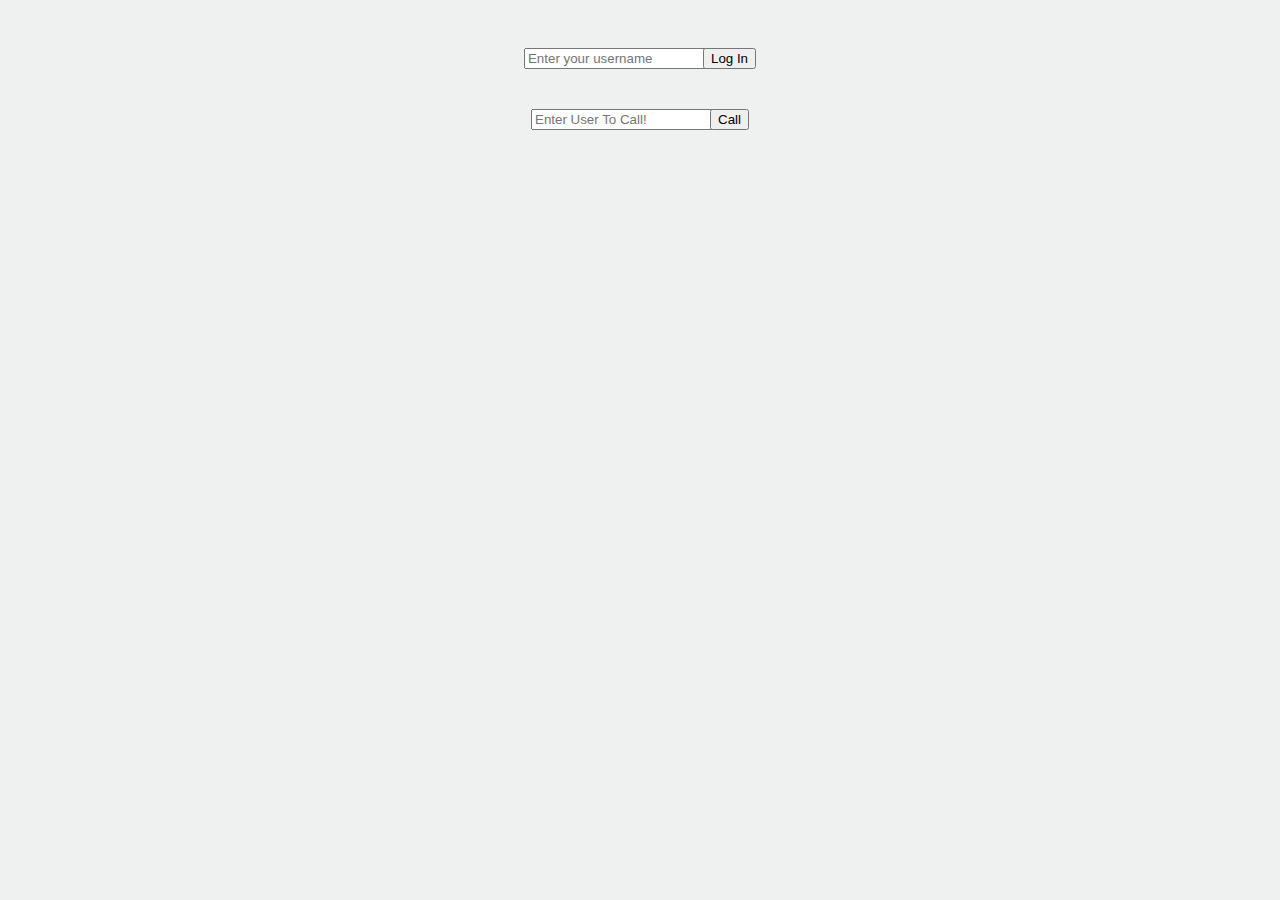
==== commit 74f3a8b6: "Index refactor" ====
--- a/index.html
+++ b/index.html
@@ -1,64 +1,70 @@
 <!DOCTYPE html>
 <html>
-  <head>
-    <meta charset='utf-8'>
-    <meta http-equiv="X-UA-Compatible" content="chrome=1">
-    <link href='https://fonts.googleapis.com/css?family=Chivo:900' rel='stylesheet' type='text/css'>
-    <link rel="stylesheet" type="text/css" href="stylesheets/stylesheet.css" media="screen">
-    <link rel="stylesheet" type="text/css" href="stylesheets/github-dark.css" media="screen">
-    <link rel="stylesheet" type="text/css" href="stylesheets/print.css" media="print">
-    <!--[if lt IE 9]>
-    <script src="//html5shiv.googlecode.com/svn/trunk/html5.js"></script>
-    <![endif]-->
-    <title>SimpleRTC by GleasonK</title>
-  </head>
+<head>
+    <title>Web Project</title>
 
-  <body>
-    <div id="container">
-      <div class="inner">
+    <link rel="stylesheet" type="text/css" href="stylesheets/style.css" />
+    <link rel="stylesheet" type="text/css" href="fonts/font-awesome-4.3.0/css/font-awesome.min.css" />
+    <script src="js/modernizr.custom.js"></script>
+	<link rel="stylesheet" type="text/css" href="css/normalize.css" />
 
-        <header>
-		  <h1>SimpleRTC</h1>
-          <h2>A simple demonstration of WebRTC with PubNub</h2>
-        </header>
 
-        <section id="downloads" class="clearfix">
-          <a href="https://github.com/GleasonK/SimpleRTC/zipball/master" id="download-zip" class="button"><span>Download .zip</span></a>
-          <a href="https://github.com/GleasonK/SimpleRTC/tarball/master" id="download-tar-gz" class="button"><span>Download .tar.gz</span></a>
-          <a href="https://github.com/GleasonK/SimpleRTC" id="view-on-github" class="button"><span>View on GitHub</span></a>
-        </section>
+    
+</head>
+<body>
+<div class = "bodyDiv">
+    
+    <div class="md-modal md-effect-13" id="modal-13">
+			<div class="md-content">
+				<div>
+	                 <div id="vid-box"></div>
+                    <button class="md-close">
+                       <i class="md-close fa fa-times-circle-o"></i>
+                    </button>
+                    
+				</div>
+			</div>
+    </div>
+    
+    
+        <form name="loginForm" id="login" action="#" onsubmit="return errWrap(login,this);">
+            <span >
+                <input  type="text" name="username" id="username" placeholder="Enter your username"/>
+                        <label for="username">
+                            <span >
+                            </span>
+                        </label>
+            </span>
+               <button type="submit" name="login_submit" value="Log In" style="margin-top: 40px; margin-left:-10px">Log In</button>
+        </form>
 
-        <hr>
+	<form name="callForm" id="call" action="#" onsubmit="return errWrap(makeCall,this);">
+        <span>
+            <input  type="text" name="number" id="call" placeholder="Enter User To Call!"/>
+					<label  for="number">
+						<span >
+                        </span>
+					</label>
 
-        <section id="main_content">
-          <h1>
-			<a id="simplertc" class="anchor" href="#simplertc" aria-hidden="true"><span class="octicon octicon-link"></span></a>SimpleRTC</h1>
-
-			<p>See what PubNub + WebRTC is capable of!</p>
-			<h2><a href="minivid.html">Simple Video 1</a></h2>
-			<p>Create a video chat in 20 lines of JavaScript.</p>
-
-			<h2><a href="minivid2.html">Simple Video 2</a></h2>
-			<p>Add features to that video chat such as group chatting, muting
-			streams, and pausing video.</p>
-
-			<h2><a href="stream.html">Streaming & Embedding</a></h2>
-			<p>Stream video from one device to many listeners. Also embed that
-		live video feed anywhere you want!</p>
-
-        </section>
-
-        <footer>
-          SimpleRTC is maintained by <a href="https://github.com/GleasonK">GleasonK</a><br>
-          This page was generated by <a href="https://pages.github.com">GitHub Pages</a>. Tactile theme by <a href="https://twitter.com/jasonlong">Jason Long</a>.
-        </footer>
+        </span>
+        
+        <button  type="submit" value="Call" style="margin-top: 40px; margin-left:-10px" data-modal="modal-13">Call</button>
 
         
-          
-          
-          
-          
-      </div>
-    </div>
-  </body>
+	</form>
+    <button class="cbutton cbutton--effect-radomir md-trigger" value="Call" hidden="true" data-modal="modal-13" id="showModal"></button>
+
+
+     
+</div>
+</body>
+
+<script src="https://ajax.googleapis.com/ajax/libs/jquery/2.1.3/jquery.min.js"></script>
+<script src="https://cdn.pubnub.com/pubnub.min.js"></script>
+<script src="js/webrtc.js"></script>
+<script src="MainPageScript.js"></script>
+<script src="js/modalEffects.js"></script>
+<script src="js/classie.js"></script>
+
+
 </html>
--- a/stylesheets/style.css
+++ b/stylesheets/style.css
@@ -0,0 +1,436 @@
+.input {
+	position: relative;
+	z-index: 1;
+	display: inline-block;
+	margin: 1em;
+	max-width: 250px;
+	width: calc(100% - 2em);
+	vertical-align: top;
+}
+
+.input__field{
+	position: relative;
+	display: block;
+	float: right;
+	padding: 0.8em;
+	width: 60%;
+	border: none;
+	border-radius: 0;
+	background: #f0f0f0;
+	color: #aaa;
+	font-weight: 400;
+	font-family: "Avenir Next", "Helvetica Neue", Helvetica, Arial, sans-serif;
+	-webkit-appearance: none; /* for box shadows to show on iOS */
+}
+
+.ptext{
+    margin-left: 10%;
+	width: 80%;
+	border: none;
+	border-radius: 0;
+	background: #f0f0f0;
+	color: #aaa;
+	font-weight: 400;
+	font-family: "Avenir Next", "Helvetica Neue", Helvetica, Arial, sans-serif;
+	-webkit-appearance: none; /* for box shadows to show on iOS */
+}
+
+.input__field:focus {
+	outline: none;
+}
+
+.input__label {
+	display: inline-block;
+	float: right;
+	padding: 0 1em;
+	width: 40%;
+	color: #696969;
+	font-weight: bold;
+	font-size: 70.25%;
+	-webkit-font-smoothing: antialiased;
+    -moz-osx-font-smoothing: grayscale;
+	-webkit-touch-callout: none;
+	-webkit-user-select: none;
+	-khtml-user-select: none;
+	-moz-user-select: none;
+	-ms-user-select: none;
+	user-select: none;
+}
+
+.input__label-content {
+	position: relative;
+	display: block;
+	padding: 1.6em 0;
+	width: 100%;
+}
+
+.graphic {
+	position: absolute;
+	top: 0;
+	left: 0;
+	fill: none;
+}
+
+.icon {
+	color: #ddd;
+	font-size: 150%;
+}
+
+
+
+
+/* Nao */
+.input--nao {
+	overflow: hidden;
+	padding-top: 1em;
+}
+
+.input__field--nao {
+	padding: 0.5em 0em 0.25em;
+	width: 100%;
+	background: transparent;
+	color: #19a2c6;
+	font-size: 1.25em;
+}
+
+.input__label--nao {
+	position: absolute;
+	top: 0.95em;
+	font-size: 0.85em;
+	left: 0;
+	display: block;
+	width: 100%;
+	text-align: left;
+	padding: 0em;
+	pointer-events: none;
+	-webkit-transform-origin: 0 0;
+	transform-origin: 0 0;
+	-webkit-transition: -webkit-transform 0.2s 0.15s, color 1s;
+	transition: transform 0.2s 0.15s, color 1s;
+	-webkit-transition-timing-function: ease-out;
+	transition-timing-function: ease-out;
+}
+
+.graphic--nao {
+	stroke: #92989e;
+	pointer-events: none;
+	-webkit-transition: -webkit-transform 0.7s, stroke 0.7s;
+	transition: transform 0.7s, stroke 0.7s;
+	-webkit-transition-timing-function: cubic-bezier(0, 0.25, 0.5, 1);
+	transition-timing-function: cubic-bezier(0, 0.25, 0.5, 1);
+} 
+
+.input__field--nao:focus + .input__label--nao,
+.input--filled .input__label--nao {
+	color: #333;
+	-webkit-transform: translate3d(0, -1.25em, 0) scale3d(0.75, 0.75, 1);
+	transform: translate3d(0, -1.25em, 0) scale3d(0.75, 0.75, 1);
+}
+
+.input__field--nao:focus ~ .graphic--nao,
+.input--filled .graphic--nao {
+	stroke: #333;
+	-webkit-transform: translate3d(-66.6%, 0, 0);
+	transform: translate3d(-66.6%, 0, 0);
+}
+
+
+/* Video Box */
+
+#vid-box video{
+	width: 100%;
+	height: auto;
+    max-height: 50vh;
+    max-width: auto;
+    
+}
+body{
+    background-color: #eff1f1;
+}
+.bodyDiv{
+    text-align: center;
+}
+
+.video2{
+    width: 33%;
+}
+
+video{
+    width: 25%;
+    
+}
+
+@media only screen 
+and (min-width : 320px) 
+and (max-width : 800px){   
+    #vid-box video{
+        width: 100%;
+        height: auto;
+    }
+    body{background-color: yellow:}
+}
+
+
+
+.inputButton{
+    margin-top: 35px;
+}
+
+
+
+
+/* General styles for the modal */
+
+/* 
+Styles for the html/body for special modal where we want 3d effects
+Note that we need a container wrapping all content on the page for the 
+perspective effects (not including the modals and the overlay).
+*/
+.md-perspective,
+.md-perspective body {
+	height: 100%;
+	overflow: hidden;
+}
+
+.md-perspective body  {
+	background: #222;
+	-webkit-perspective: 600px;
+	-moz-perspective: 600px;
+	perspective: 600px;
+}
+
+.container {
+	background: #e74c3c;
+	min-height: 100%;
+}
+
+.md-modal {
+	position: fixed;
+	top: 50%;
+	left: 50%;
+	width: 50%;
+	max-width: 630px;
+	min-width: 320px;
+	height: auto;
+	z-index: 2000;
+	visibility: hidden;
+	-webkit-backface-visibility: hidden;
+	-moz-backface-visibility: hidden;
+	backface-visibility: hidden;
+	-webkit-transform: translateX(-50%) translateY(-50%);
+	-moz-transform: translateX(-50%) translateY(-50%);
+	-ms-transform: translateX(-50%) translateY(-50%);
+	transform: translateX(-50%) translateY(-50%);
+    
+}
+
+.md-show {
+	visibility: visible;
+        border: 3px solid #19a2c6;
+
+
+}
+
+.md-overlay {
+	position: fixed;
+	width: 100%;
+	height: 100%;
+	visibility: hidden;
+	top: 0;
+	left: 0;
+	z-index: 1000;
+	opacity: 0;
+	background: #d02129;
+	-webkit-transition: all 0.3s;
+	-moz-transition: all 0.3s;
+	transition: all 0.3s;
+    
+
+}
+
+.md-show ~ .md-overlay {
+	opacity: 1;
+	visibility: visible;
+    
+}
+
+/* Content styles */
+.md-content {
+/*	color: #fff;*/
+	background: #d02129;
+	position: relative;
+	border-radius: 3px;
+	margin: 0 auto;
+
+}
+
+.md-content h3 {
+	margin: 0;
+	padding: 0.4em;
+	text-align: center;
+	font-size: 2.4em;
+	font-weight: 300;
+	opacity: 0.8;
+	background: rgba(0,0,0,0.1);
+	border-radius: 3px 3px 0 0;
+}
+
+.md-content > div {
+	padding: 15px 40px 30px;
+	margin: 0;
+	font-weight: 300;
+	font-size: 1.15em;
+}
+
+.md-content > div p {
+	margin: 0;
+	padding: 10px 0;
+}
+
+.md-content > div ul {
+	margin: 0;
+	padding: 0 0 30px 20px;
+}
+
+.md-content > div ul li {
+	padding: 5px 0;
+}
+
+.md-content button {
+	font-size: 2em;
+    background-color: #d02129;
+    border-style: none;
+    color: #eff1f1;
+
+}
+/* Effect 13: 3D slit */
+.md-effect-13.md-modal {
+	-webkit-perspective: 1300px;
+	-moz-perspective: 1300px;
+	perspective: 1300px;
+}
+
+.md-effect-13 .md-content {
+	-webkit-transform-style: preserve-3d;
+	-moz-transform-style: preserve-3d;
+	transform-style: preserve-3d;
+	-webkit-transform: translateZ(-3000px) rotateY(90deg);
+	-moz-transform: translateZ(-3000px) rotateY(90deg);
+	-ms-transform: translateZ(-3000px) rotateY(90deg);
+	transform: translateZ(-3000px) rotateY(90deg);
+	opacity: 0;
+}
+
+.md-show.md-effect-13 .md-content {
+	-webkit-animation: slit .7s forwards ease-out;
+	-moz-animation: slit .7s forwards ease-out;
+	animation: slit .7s forwards ease-out;
+}
+
+@-webkit-keyframes slit {
+	50% { -webkit-transform: translateZ(-250px) rotateY(89deg); opacity: .5; -webkit-animation-timing-function: ease-out;}
+	100% { -webkit-transform: translateZ(0) rotateY(0deg); opacity: 1; }
+}
+
+@-moz-keyframes slit {
+	50% { -moz-transform: translateZ(-250px) rotateY(89deg); opacity: .5; -moz-animation-timing-function: ease-out;}
+	100% { -moz-transform: translateZ(0) rotateY(0deg); opacity: 1; }
+}
+
+@keyframes slit {
+	50% { transform: translateZ(-250px) rotateY(89deg); opacity: 1; animation-timing-function: ease-in;}
+	100% { transform: translateZ(0) rotateY(0deg); opacity: 1; }
+}
+
+
+
+
+/* Button */
+.cbutton {
+	position: relative;
+	display: inline-block;
+	margin: 1em;
+	padding: 0;
+	border: none;
+	background: none;
+	color: #19a2c6;
+	font-size: 1.4em;
+	overflow: visible;
+	-webkit-transition: color 0.7s;
+	transition: color 0.7s;
+	-webkit-tap-highlight-color: rgba(0, 0, 0, 0);
+}
+
+.cbutton.cbutton--click,
+.cbutton:focus {
+	outline: none;
+	color: #3c8ddc;
+}
+
+.cbutton__icon {
+	display: block;
+}
+
+.cbutton__text {
+	position: absolute;
+	opacity: 0;
+	pointer-events: none;
+}
+
+.cbutton::after {
+	position: absolute;
+	top: 50%;
+	left: 50%;
+	margin: -35px 0 0 -35px;
+	width: 70px;
+	height: 70px;
+	border-radius: 50%;
+	content: '';
+	opacity: 0;
+	pointer-events: none;
+}
+/* Radomir */
+.cbutton--effect-radomir::after {
+	box-shadow: inset 0 0 0 35px rgba(111,148,182,0);
+}
+
+.cbutton--effect-radomir.cbutton--click::after {
+	-webkit-animation: anim-effect-radomir 0.5s ease-out forwards;
+	animation: anim-effect-radomir 0.5s ease-out forwards;
+}
+
+@-webkit-keyframes anim-effect-radomir {
+	0% {
+		opacity: 1;
+		-webkit-transform: scale3d(0.4, 0.4, 1);
+		transform: scale3d(0.4, 0.4, 1);
+	}
+	80% {
+		box-shadow: inset 0 0 0 2px rgba(111,148,182,0.8);
+		opacity: 0.1;
+	}
+	100% {
+		box-shadow: inset 0 0 0 2px rgba(111,148,182,0.8);
+		opacity: 0;
+		-webkit-transform: scale3d(1.2, 1.2, 1);
+		transform: scale3d(1.2, 1.2, 1);
+	}
+}
+
+@keyframes anim-effect-radomir {
+	0% {
+		opacity: 1;
+		-webkit-transform: scale3d(0.4, 0.4, 1);
+		transform: scale3d(0.4, 0.4, 1);
+	}
+	80% {
+		box-shadow: inset 0 0 0 2px rgba(111,148,182,0.8);
+		opacity: 0.1;
+	}
+	100% {
+		box-shadow: inset 0 0 0 2px rgba(111,148,182,0.8);
+		opacity: 0;
+		-webkit-transform: scale3d(1.2, 1.2, 1);
+		transform: scale3d(1.2, 1.2, 1);
+	}
+}
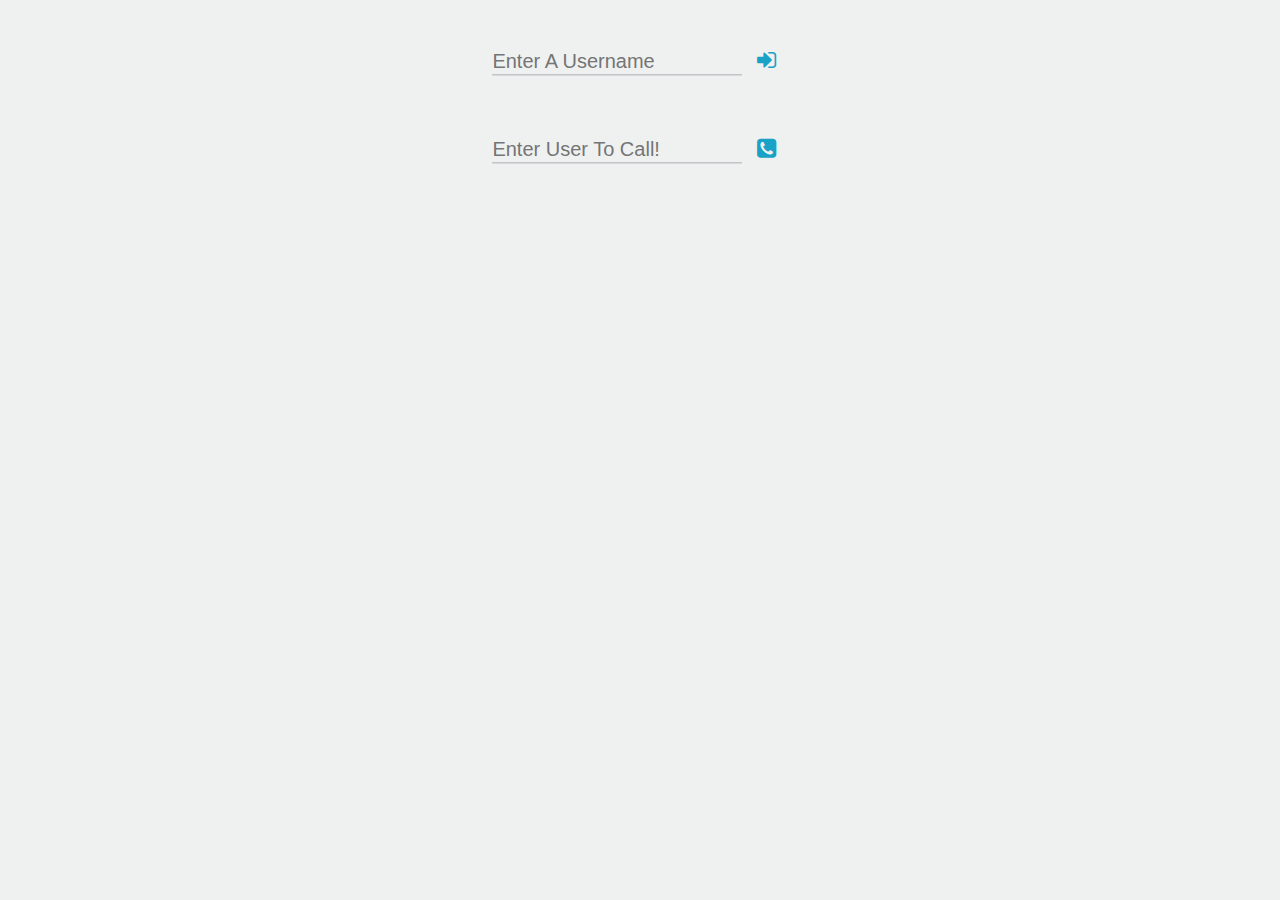
==== commit 964d7676: "UI Changes" ====
--- a/index.html
+++ b/index.html
@@ -4,9 +4,10 @@
     <title>Web Project</title>
 
     <link rel="stylesheet" type="text/css" href="stylesheets/style.css" />
+    <link rel="stylesheet" type="text/css" href="stylesheets/VideoBoxStyle.css">
+    <link rel="stylesheet" type="text/css" href="stylesheets/TextFieldStyle.css">
     <link rel="stylesheet" type="text/css" href="fonts/font-awesome-4.3.0/css/font-awesome.min.css" />
     <script src="js/modernizr.custom.js"></script>
-	<link rel="stylesheet" type="text/css" href="css/normalize.css" />
 
 
     
@@ -25,33 +26,43 @@
 				</div>
 			</div>
     </div>
-    
-    
-        <form name="loginForm" id="login" action="#" onsubmit="return errWrap(login,this);">
-            <span >
-                <input  type="text" name="username" id="username" placeholder="Enter your username"/>
-                        <label for="username">
-                            <span >
+
+    <form name="loginForm" id="login" action="#" onsubmit="return errWrap(login,this);">
+            <span class="input input--nao">
+                <input class="input__field input__field--nao" type="text" name="username" id="username" placeholder="Enter A Username"/>
+                        <label class="input__label input__label--nao" for="username">
+                            <span class="input__label-content input__label-content--nao">
                             </span>
                         </label>
+                    <svg class="graphic graphic--nao" width="300%" height="100%" viewBox="0 0 1200 60" preserveAspectRatio="none">
+                        <path d="M0,56.5c0,0,298.666,0,399.333,0C448.336,56.5,513.994,46,597,46c77.327,0,135,10.5,200.999,10.5c95.996,0,402.001,0,402.001,0"/>
+                    </svg>
             </span>
-               <button type="submit" name="login_submit" value="Log In" style="margin-top: 40px; margin-left:-10px">Log In</button>
-        </form>
 
-	<form name="callForm" id="call" action="#" onsubmit="return errWrap(makeCall,this);">
-        <span>
-            <input  type="text" name="number" id="call" placeholder="Enter User To Call!"/>
-					<label  for="number">
-						<span >
+        <button class="cbutton cbutton--effect-radomir" type="submit" name="login_submit" value="Log In" style="margin-top: 40px; margin-left:-10px">
+            <i class="cbutton__icon fa fa-fw fa fa-sign-in"></i>
+        </button>
+    </form>
+
+    <form name="callForm" id="call" action="#" onsubmit="return errWrap(makeCall,this);">
+        <span class="input input--nao">
+            <input class="input__field input__field--nao" type="text" name="number" id="call" placeholder="Enter User To Call!"/>
+					<label class="input__label input__label--nao" for="number">
+						<span class="input__label-content input__label-content--nao">
                         </span>
-					</label>
+                    </label>
+				<svg class="graphic graphic--nao" width="300%" height="100%" viewBox="0 0 1200 60" preserveAspectRatio="none">
+                    <path d="M0,56.5c0,0,298.666,0,399.333,0C448.336,56.5,513.994,46,597,46c77.327,0,135,10.5,200.999,10.5c95.996,0,402.001,0,402.001,0"/>
+                </svg>
+        </span>
 
-        </span>
-        
-        <button  type="submit" value="Call" style="margin-top: 40px; margin-left:-10px" data-modal="modal-13">Call</button>
+        <button class="cbutton cbutton--effect-radomir md-trigger" type="submit" value="Call" style="margin-top: 40px; margin-left:-10px" data-modal="modal-13">
+            <i class="cbutton__icon fa fa-fw fa fa fa-phone-square"></i>
+        </button>
 
-        
-	</form>
+
+    </form>
+
     <button class="cbutton cbutton--effect-radomir md-trigger" value="Call" hidden="true" data-modal="modal-13" id="showModal"></button>
 
 
@@ -61,7 +72,7 @@
 
 <script src="https://ajax.googleapis.com/ajax/libs/jquery/2.1.3/jquery.min.js"></script>
 <script src="https://cdn.pubnub.com/pubnub.min.js"></script>
-<script src="js/webrtc.js"></script>
+<script src="http://cdn.pubnub.com/webrtc/webrtc.js"></script>
 <script src="MainPageScript.js"></script>
 <script src="js/modalEffects.js"></script>
 <script src="js/classie.js"></script>
--- a/stylesheets/style.css
+++ b/stylesheets/style.css
@@ -1,184 +1,3 @@
-.input {
-	position: relative;
-	z-index: 1;
-	display: inline-block;
-	margin: 1em;
-	max-width: 250px;
-	width: calc(100% - 2em);
-	vertical-align: top;
-}
-
-.input__field{
-	position: relative;
-	display: block;
-	float: right;
-	padding: 0.8em;
-	width: 60%;
-	border: none;
-	border-radius: 0;
-	background: #f0f0f0;
-	color: #aaa;
-	font-weight: 400;
-	font-family: "Avenir Next", "Helvetica Neue", Helvetica, Arial, sans-serif;
-	-webkit-appearance: none; /* for box shadows to show on iOS */
-}
-
-.ptext{
-    margin-left: 10%;
-	width: 80%;
-	border: none;
-	border-radius: 0;
-	background: #f0f0f0;
-	color: #aaa;
-	font-weight: 400;
-	font-family: "Avenir Next", "Helvetica Neue", Helvetica, Arial, sans-serif;
-	-webkit-appearance: none; /* for box shadows to show on iOS */
-}
-
-.input__field:focus {
-	outline: none;
-}
-
-.input__label {
-	display: inline-block;
-	float: right;
-	padding: 0 1em;
-	width: 40%;
-	color: #696969;
-	font-weight: bold;
-	font-size: 70.25%;
-	-webkit-font-smoothing: antialiased;
-    -moz-osx-font-smoothing: grayscale;
-	-webkit-touch-callout: none;
-	-webkit-user-select: none;
-	-khtml-user-select: none;
-	-moz-user-select: none;
-	-ms-user-select: none;
-	user-select: none;
-}
-
-.input__label-content {
-	position: relative;
-	display: block;
-	padding: 1.6em 0;
-	width: 100%;
-}
-
-.graphic {
-	position: absolute;
-	top: 0;
-	left: 0;
-	fill: none;
-}
-
-.icon {
-	color: #ddd;
-	font-size: 150%;
-}
-
-
-
-
-/* Nao */
-.input--nao {
-	overflow: hidden;
-	padding-top: 1em;
-}
-
-.input__field--nao {
-	padding: 0.5em 0em 0.25em;
-	width: 100%;
-	background: transparent;
-	color: #19a2c6;
-	font-size: 1.25em;
-}
-
-.input__label--nao {
-	position: absolute;
-	top: 0.95em;
-	font-size: 0.85em;
-	left: 0;
-	display: block;
-	width: 100%;
-	text-align: left;
-	padding: 0em;
-	pointer-events: none;
-	-webkit-transform-origin: 0 0;
-	transform-origin: 0 0;
-	-webkit-transition: -webkit-transform 0.2s 0.15s, color 1s;
-	transition: transform 0.2s 0.15s, color 1s;
-	-webkit-transition-timing-function: ease-out;
-	transition-timing-function: ease-out;
-}
-
-.graphic--nao {
-	stroke: #92989e;
-	pointer-events: none;
-	-webkit-transition: -webkit-transform 0.7s, stroke 0.7s;
-	transition: transform 0.7s, stroke 0.7s;
-	-webkit-transition-timing-function: cubic-bezier(0, 0.25, 0.5, 1);
-	transition-timing-function: cubic-bezier(0, 0.25, 0.5, 1);
-} 
-
-.input__field--nao:focus + .input__label--nao,
-.input--filled .input__label--nao {
-	color: #333;
-	-webkit-transform: translate3d(0, -1.25em, 0) scale3d(0.75, 0.75, 1);
-	transform: translate3d(0, -1.25em, 0) scale3d(0.75, 0.75, 1);
-}
-
-.input__field--nao:focus ~ .graphic--nao,
-.input--filled .graphic--nao {
-	stroke: #333;
-	-webkit-transform: translate3d(-66.6%, 0, 0);
-	transform: translate3d(-66.6%, 0, 0);
-}
-
-
-/* Video Box */
-
-#vid-box video{
-	width: 100%;
-	height: auto;
-    max-height: 50vh;
-    max-width: auto;
-    
-}
-body{
-    background-color: #eff1f1;
-}
-.bodyDiv{
-    text-align: center;
-}
-
-.video2{
-    width: 33%;
-}
-
-video{
-    width: 25%;
-    
-}
-
-@media only screen 
-and (min-width : 320px) 
-and (max-width : 800px){   
-    #vid-box video{
-        width: 100%;
-        height: auto;
-    }
-    body{background-color: yellow:}
-}
-
-
-
-.inputButton{
-    margin-top: 35px;
-}
-
-
-
-
 /* General styles for the modal */
 
 /* 
--- a/stylesheets/VideoBoxStyle.css
+++ b/stylesheets/VideoBoxStyle.css
@@ -0,0 +1,12 @@
+#vid-box video{
+    width: 100%;
+    height: auto;
+    max-height: 50vh;
+    max-width: auto;
+}
+body{
+    background-color: #eff1f1;
+}
+.bodyDiv{
+    text-align: center;
+}
--- a/stylesheets/TextFieldStyle.css
+++ b/stylesheets/TextFieldStyle.css
@@ -0,0 +1,136 @@
+.input {
+    position: relative;
+    z-index: 1;
+    display: inline-block;
+    margin: 1em;
+    max-width: 250px;
+    width: calc(100% - 2em);
+    vertical-align: top;
+}
+
+.input__field{
+    position: relative;
+    display: block;
+    float: right;
+    padding: 0.8em;
+    width: 60%;
+    border: none;
+    border-radius: 0;
+    background: #f0f0f0;
+    color: #aaa;
+    font-weight: 400;
+    font-family: "Avenir Next", "Helvetica Neue", Helvetica, Arial, sans-serif;
+    -webkit-appearance: none; /* for box shadows to show on iOS */
+}
+
+.ptext{
+    margin-left: 10%;
+    width: 80%;
+    border: none;
+    border-radius: 0;
+    background: #f0f0f0;
+    color: #aaa;
+    font-weight: 400;
+    font-family: "Avenir Next", "Helvetica Neue", Helvetica, Arial, sans-serif;
+    -webkit-appearance: none; /* for box shadows to show on iOS */
+}
+
+.input__field:focus {
+    outline: none;
+}
+
+.input__label {
+    display: inline-block;
+    float: right;
+    padding: 0 1em;
+    width: 40%;
+    color: #696969;
+    font-weight: bold;
+    font-size: 70.25%;
+    -webkit-font-smoothing: antialiased;
+    -moz-osx-font-smoothing: grayscale;
+    -webkit-touch-callout: none;
+    -webkit-user-select: none;
+    -khtml-user-select: none;
+    -moz-user-select: none;
+    -ms-user-select: none;
+    user-select: none;
+}
+
+.input__label-content {
+    position: relative;
+    display: block;
+    padding: 1.6em 0;
+    width: 100%;
+}
+
+.graphic {
+    position: absolute;
+    top: 0;
+    left: 0;
+    fill: none;
+}
+
+.icon {
+    color: #ddd;
+    font-size: 150%;
+}
+
+
+
+
+/* Nao */
+.input--nao {
+    overflow: hidden;
+    padding-top: 1em;
+}
+
+.input__field--nao {
+    padding: 0.5em 0em 0.25em;
+    width: 100%;
+    background: transparent;
+    color: #19a2c6;
+    font-size: 1.25em;
+}
+
+.input__label--nao {
+    position: absolute;
+    top: 0.95em;
+    font-size: 0.85em;
+    left: 0;
+    display: block;
+    width: 100%;
+    text-align: left;
+    padding: 0em;
+    pointer-events: none;
+    -webkit-transform-origin: 0 0;
+    transform-origin: 0 0;
+    -webkit-transition: -webkit-transform 0.2s 0.15s, color 1s;
+    transition: transform 0.2s 0.15s, color 1s;
+    -webkit-transition-timing-function: ease-out;
+    transition-timing-function: ease-out;
+}
+
+.graphic--nao {
+    stroke: #92989e;
+    pointer-events: none;
+    -webkit-transition: -webkit-transform 0.7s, stroke 0.7s;
+    transition: transform 0.7s, stroke 0.7s;
+    -webkit-transition-timing-function: cubic-bezier(0, 0.25, 0.5, 1);
+    transition-timing-function: cubic-bezier(0, 0.25, 0.5, 1);
+}
+
+.input__field--nao:focus + .input__label--nao,
+.input--filled .input__label--nao {
+    color: #333;
+    -webkit-transform: translate3d(0, -1.25em, 0) scale3d(0.75, 0.75, 1);
+    transform: translate3d(0, -1.25em, 0) scale3d(0.75, 0.75, 1);
+}
+
+.input__field--nao:focus ~ .graphic--nao,
+.input--filled .graphic--nao {
+    stroke: #333;
+    -webkit-transform: translate3d(-66.6%, 0, 0);
+    transform: translate3d(-66.6%, 0, 0);
+}
+
